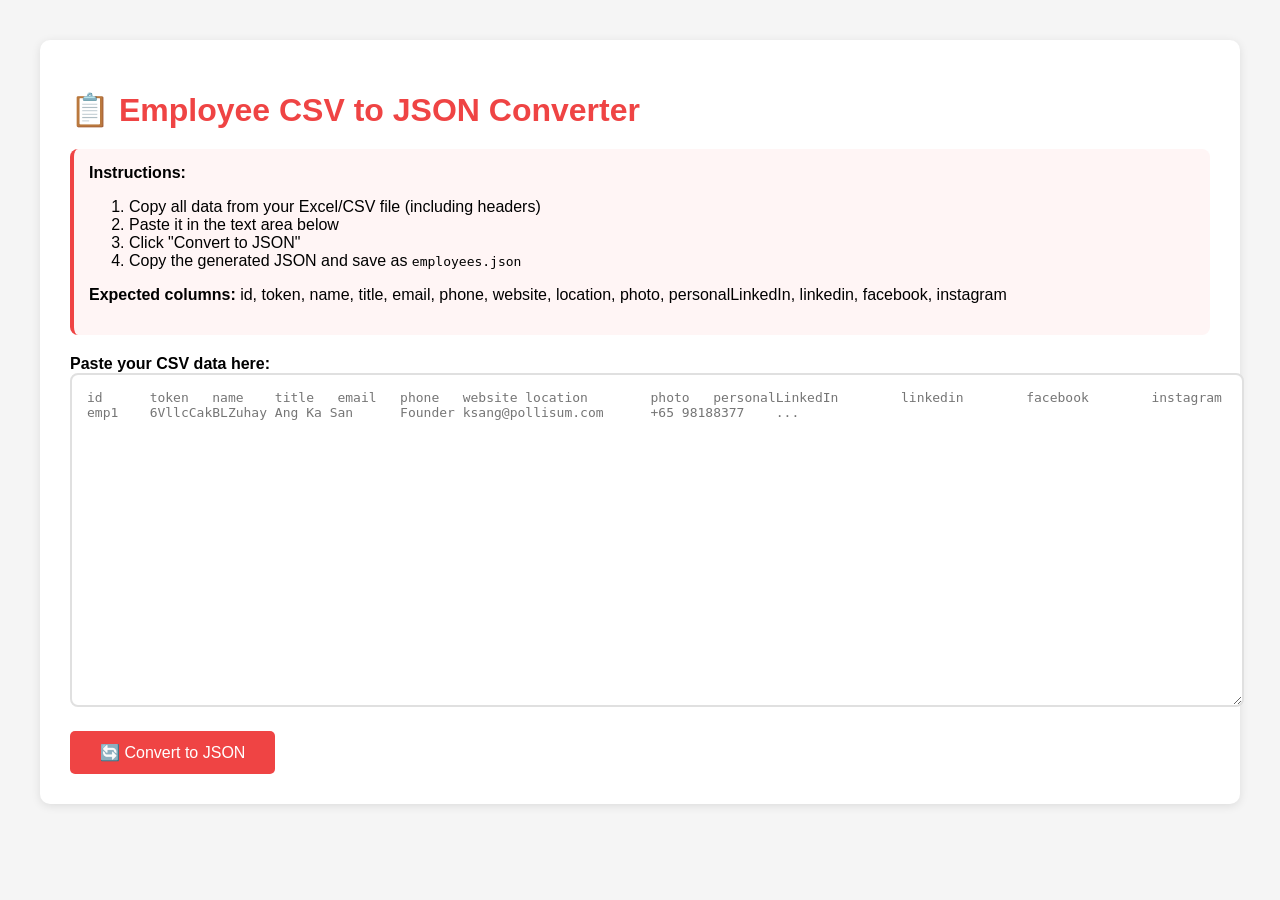
==== converter.html @ 5b208634 "Add Employee CSV to JSON Converter HTML page" ====
<!DOCTYPE html>
<html lang="en">
<head>
    <meta charset="UTF-8">
    <meta name="viewport" content="width=device-width, initial-scale=1.0">
    <title>Employee CSV to JSON Converter</title>
    <style>
        body {
            font-family: 'Segoe UI', Tahoma, Geneva, Verdana, sans-serif;
            max-width: 1200px;
            margin: 20px auto;
            padding: 20px;
            background: #f5f5f5;
        }
        .container {
            background: white;
            padding: 30px;
            border-radius: 10px;
            box-shadow: 0 2px 10px rgba(0,0,0,0.1);
        }
        h1 {
            color: #ef4444;
            margin-bottom: 20px;
        }
        textarea {
            width: 100%;
            height: 300px;
            padding: 15px;
            border: 2px solid #e0e0e0;
            border-radius: 8px;
            font-family: monospace;
            font-size: 13px;
            margin-bottom: 20px;
        }
        button {
            background: #ef4444;
            color: white;
            border: none;
            padding: 12px 30px;
            border-radius: 5px;
            cursor: pointer;
            font-size: 16px;
            margin-right: 10px;
        }
        button:hover {
            background: #dc2626;
        }
        .success {
            background: #10b981;
        }
        .success:hover {
            background: #059669;
        }
        .output {
            background: #f9fafb;
            padding: 20px;
            border-radius: 8px;
            border: 2px solid #e0e0e0;
            margin-top: 20px;
            max-height: 500px;
            overflow-y: auto;
        }
        pre {
            margin: 0;
            white-space: pre-wrap;
            word-wrap: break-word;
            font-size: 12px;
        }
        .instructions {
            background: #fff5f5;
            padding: 15px;
            border-radius: 8px;
            border-left: 4px solid #ef4444;
            margin-bottom: 20px;
        }
        .stats {
            background: #f0fdf4;
            padding: 15px;
            border-radius: 8px;
            margin-bottom: 20px;
            border-left: 4px solid #10b981;
        }
    </style>
</head>
<body>
    <div class="container">
        <h1>📋 Employee CSV to JSON Converter</h1>
        
        <div class="instructions">
            <strong>Instructions:</strong>
            <ol>
                <li>Copy all data from your Excel/CSV file (including headers)</li>
                <li>Paste it in the text area below</li>
                <li>Click "Convert to JSON"</li>
                <li>Copy the generated JSON and save as <code>employees.json</code></li>
            </ol>
            <p><strong>Expected columns:</strong> id, token, name, title, email, phone, website, location, photo, personalLinkedIn, linkedin, facebook, instagram</p>
        </div>

        <div class="stats" id="stats" style="display: none;">
            <strong>✅ Conversion Complete!</strong><br>
            <span id="stats-text"></span>
        </div>

        <label for="csv-input"><strong>Paste your CSV data here:</strong></label>
        <textarea id="csv-input" placeholder="id	token	name	title	email	phone	website	location	photo	personalLinkedIn	linkedin	facebook	instagram
emp1	6VllcCakBLZuhay	Ang Ka San	Founder	ksang@pollisum.com	+65 98188377	..."></textarea>

        <button onclick="convertToJSON()">🔄 Convert to JSON</button>
        <button class="success" onclick="downloadJSON()" id="download-btn" style="display: none;">⬇️ Download employees.json</button>
        <button onclick="copyToClipboard()" id="copy-btn" style="display: none;">📋 Copy to Clipboard</button>

        <div class="output" id="output" style="display: none;">
            <pre id="json-output"></pre>
        </div>
    </div>

    <script>
        let jsonData = null;

        function convertToJSON() {
            const input = document.getElementById('csv-input').value.trim();
            
            if (!input) {
                alert('Please paste your CSV data first!');
                return;
            }

            try {
                // Split by lines
                const lines = input.split('\n').filter(line => line.trim());
                
                // Get headers from first line (split by tab or comma)
                const headerLine = lines[0];
                const delimiter = headerLine.includes('\t') ? '\t' : ',';
                const headers = headerLine.split(delimiter).map(h => h.trim());

                // Process data rows
                const employees = [];
                for (let i = 1; i < lines.length; i++) {
                    const values = lines[i].split(delimiter);
                    
                    const employee = {
                        id: values[0] ? values[0].trim() : `emp-${i}`,
                        token: values[1] ? values[1].trim() : generateToken(),
                        name: values[2] || '',
                        title: values[3] || '',
                        email: values[4] || '',
                        phone: values[5] || '',
                        website: values[6] || 'https://www.pollisum.com',
                        location: values[7] || '41 Senoko Way, Singapore 758053',
                        photo: values[8] || '',
                        personalLinkedIn: values[9] || '',
                        linkedin: values[10] || 'https://www.linkedin.com/company/pollisum-engineering-pte-ltd',
                        facebook: values[11] || 'https://www.facebook.com/Pollisum/',
                        instagram: values[12] || 'https://www.instagram.com/pollisumgroup/'
                    };

                    employees.push(employee);
                }

                jsonData = employees;
                const jsonString = JSON.stringify(employees, null, 2);
                
                document.getElementById('json-output').textContent = jsonString;
                document.getElementById('output').style.display = 'block';
                document.getElementById('download-btn').style.display = 'inline-block';
                document.getElementById('copy-btn').style.display = 'inline-block';
                
                // Show stats
                document.getElementById('stats').style.display = 'block';
                document.getElementById('stats-text').textContent = `Converted ${employees.length} employees successfully!`;
                
            } catch (error) {
                alert('Error converting data: ' + error.message);
                console.error(error);
            }
        }

        function generateToken() {
            return Array.from({length: 15}, () => 
                'ABCDEFGHIJKLMNOPQRSTUVWXYZabcdefghijklmnopqrstuvwxyz0123456789'[Math.floor(Math.random() * 62)]
            ).join('');
        }

        function downloadJSON() {
            if (!jsonData) return;
            
            const blob = new Blob([JSON.stringify(jsonData, null, 2)], { type: 'application/json' });
            const url = window.URL.createObjectURL(blob);
            const link = document.createElement('a');
            link.href = url;
            link.download = 'employees.json';
            document.body.appendChild(link);
            link.click();
            document.body.removeChild(link);
            window.URL.revokeObjectURL(url);
        }

        function copyToClipboard() {
            const text = document.getElementById('json-output').textContent;
            navigator.clipboard.writeText(text).then(() => {
                alert('JSON copied to clipboard!');
            }).catch(err => {
                alert('Failed to copy: ' + err);
            });
        }
    </script>
</body>
</html>
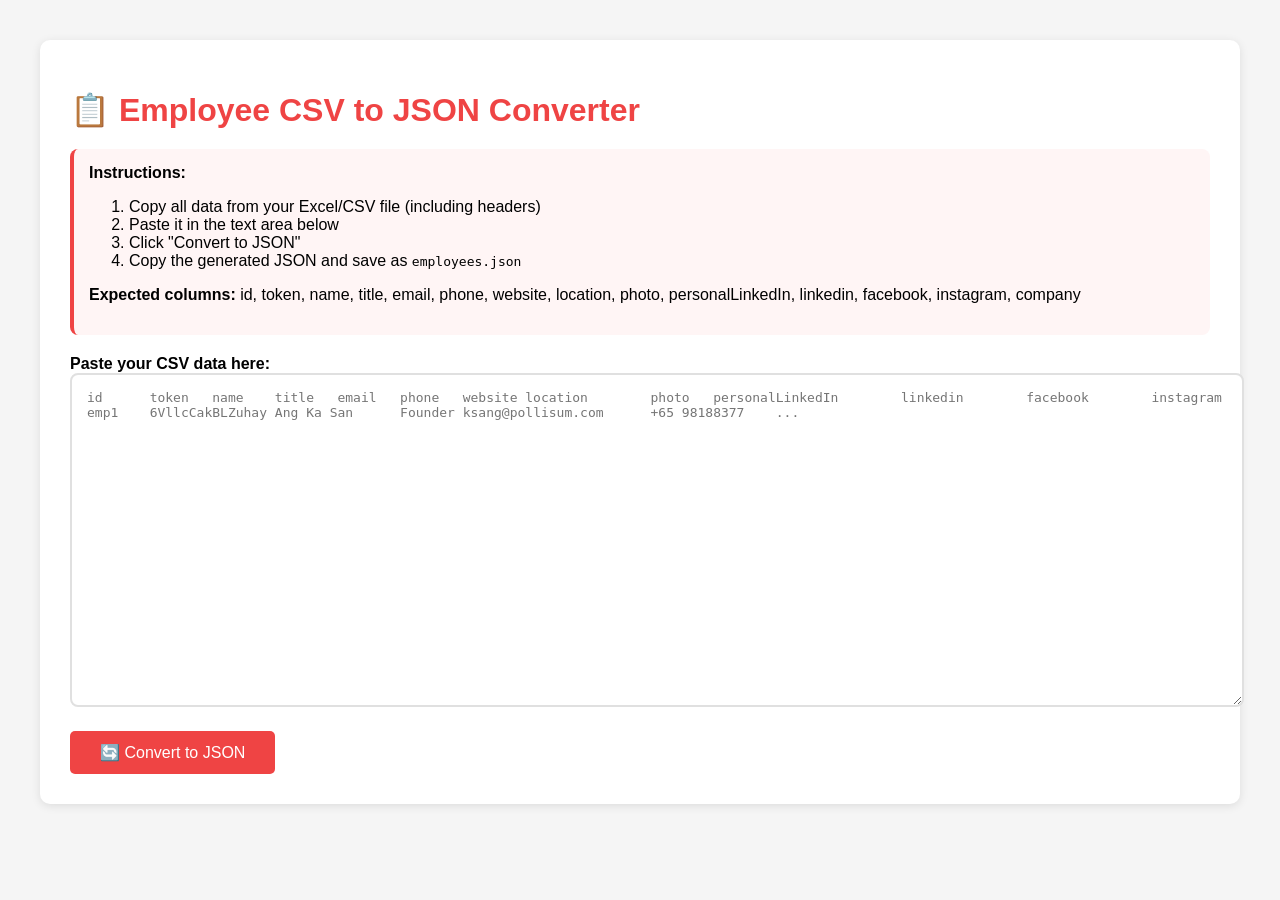
==== commit 09475bd5: "Add 'company' to expected columns in converter.html" ====
--- a/converter.html
+++ b/converter.html
@@ -94,7 +94,7 @@
                 <li>Click "Convert to JSON"</li>
                 <li>Copy the generated JSON and save as <code>employees.json</code></li>
             </ol>
-            <p><strong>Expected columns:</strong> id, token, name, title, email, phone, website, location, photo, personalLinkedIn, linkedin, facebook, instagram</p>
+            <p><strong>Expected columns:</strong> id, token, name, title, email, phone, website, location, photo, personalLinkedIn, linkedin, facebook, instagram, company</p>
         </div>
 
         <div class="stats" id="stats" style="display: none;">
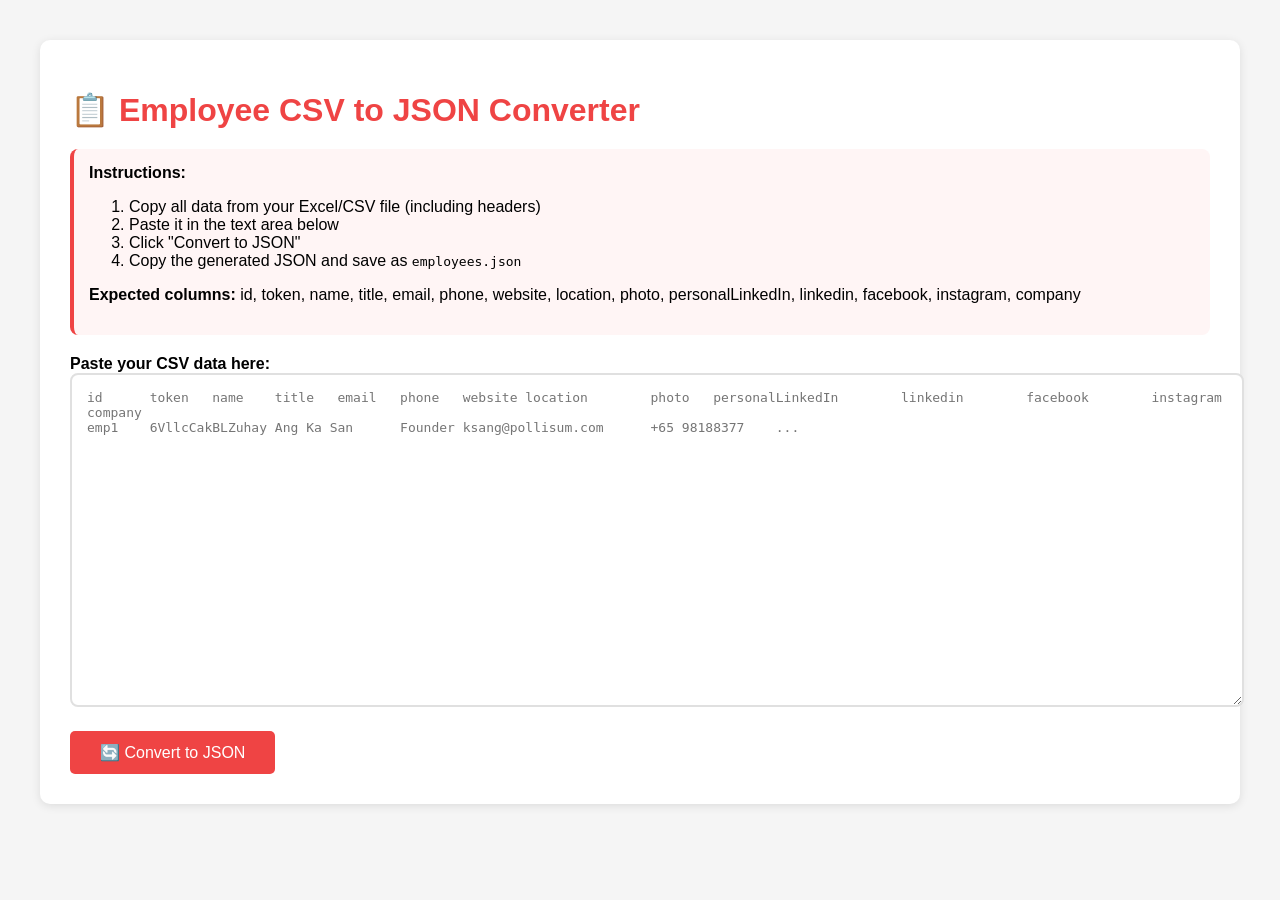
==== commit e959e715: "Add company field to CSV input and JSON conversion" ====
--- a/converter.html
+++ b/converter.html
@@ -103,7 +103,7 @@
         </div>
 
         <label for="csv-input"><strong>Paste your CSV data here:</strong></label>
-        <textarea id="csv-input" placeholder="id	token	name	title	email	phone	website	location	photo	personalLinkedIn	linkedin	facebook	instagram
+        <textarea id="csv-input" placeholder="id	token	name	title	email	phone	website	location	photo	personalLinkedIn	linkedin	facebook	instagram	company
 emp1	6VllcCakBLZuhay	Ang Ka San	Founder	ksang@pollisum.com	+65 98188377	..."></textarea>
 
         <button onclick="convertToJSON()">🔄 Convert to JSON</button>
@@ -143,17 +143,18 @@
                     const employee = {
                         id: values[0] ? values[0].trim() : `emp-${i}`,
                         token: values[1] ? values[1].trim() : generateToken(),
-                        name: values[2] || '',
-                        title: values[3] || '',
-                        email: values[4] || '',
-                        phone: values[5] || '',
-                        website: values[6] || 'https://www.pollisum.com',
-                        location: values[7] || '41 Senoko Way, Singapore 758053',
-                        photo: values[8] || '',
-                        personalLinkedIn: values[9] || '',
-                        linkedin: values[10] || 'https://www.linkedin.com/company/pollisum-engineering-pte-ltd',
-                        facebook: values[11] || 'https://www.facebook.com/Pollisum/',
-                        instagram: values[12] || 'https://www.instagram.com/pollisumgroup/'
+                        name: values[2] ? values[2].trim() : '',
+                        title: values[3] ? values[3].trim() : '',
+                        email: values[4] ? values[4].trim() : '',
+                        phone: values[5] ? values[5].trim() : '',
+                        website: values[6] ? values[6].trim() : 'https://www.pollisum.com',
+                        location: values[7] ? values[7].trim() : '41 Senoko Way, Singapore 758053',
+                        photo: values[8] ? values[8].trim() : '',
+                        personalLinkedIn: values[9] ? values[9].trim() : '',
+                        linkedin: values[10] ? values[10].trim() : 'https://www.linkedin.com/company/pollisum-engineering-pte-ltd',
+                        facebook: values[11] ? values[11].trim() : 'https://www.facebook.com/Pollisum/',
+                        instagram: values[12] ? values[12].trim() : 'https://www.instagram.com/pollisumgroup/',
+                        company: values[13] ? values[13].trim() : 'Pollisum Engineering Pte Ltd'
                     };
 
                     employees.push(employee);
